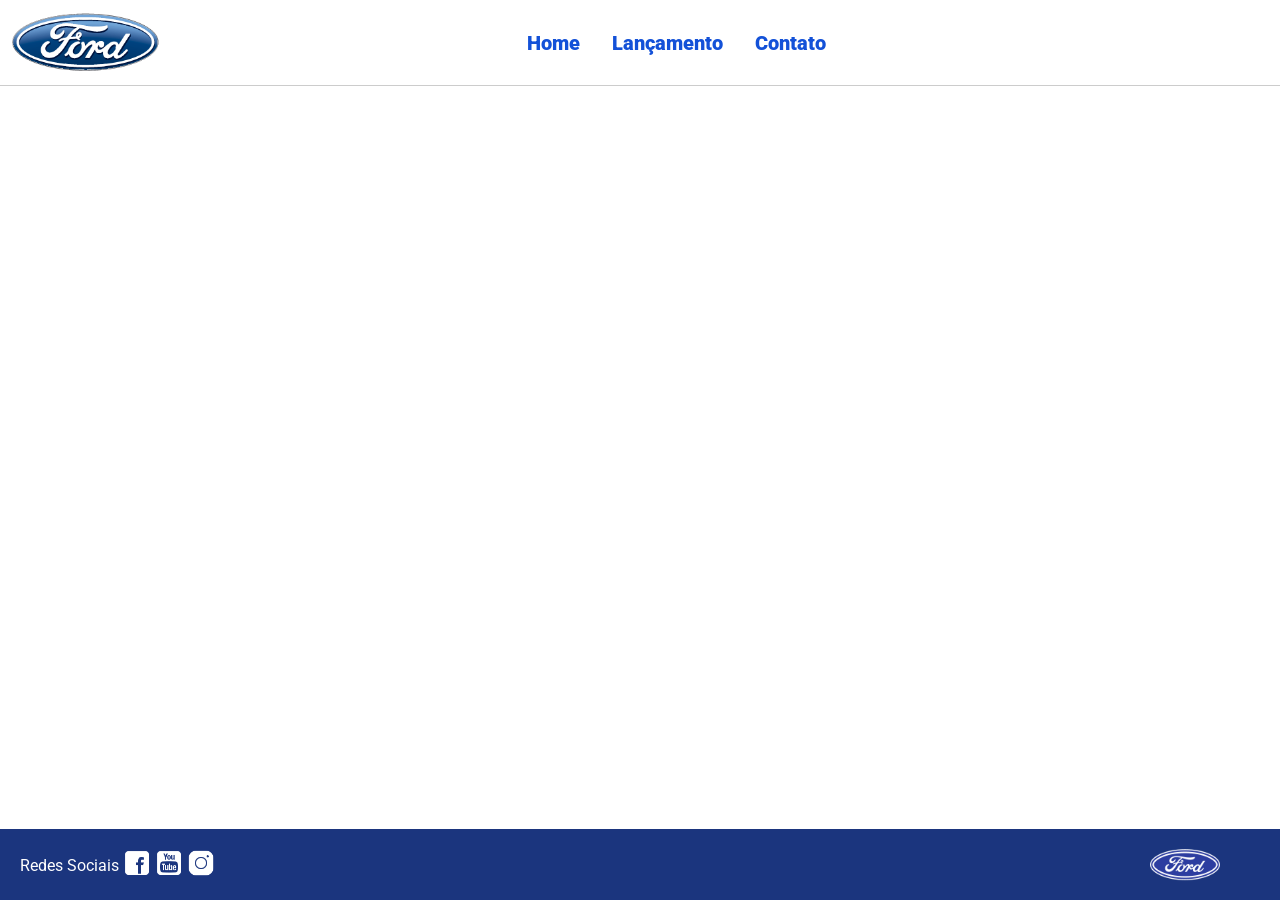
==== index.html @ 0823ac90 "first commit" ====
<!DOCTYPE html>
<html lang="pt-br">
<head>
    <meta charset="UTF-8">
    <meta http-equiv="X-UA-Compatible" content="IE=edge">
    <meta name="viewport" content="width=device-width, initial-scale=1.0">
    <title>Ford</title>    
    <link href="css/reset.css" rel="stylesheet">
    <link href="css/style.css" rel="stylesheet">
    <script src="js/carousel.js"></script>
</head>
<body>
    <header>       
        <div>
            <img src="img/logo-ford-256.png" width="150" class="logo" />
        </div>
        <nav>
            <ul>
                <li>
                    <a href="index.html">Home</a>
                </li>
                <li>
                    <a href="lancamento.html">Lançamento</a>
                </li>
                <li>
                    <a href="contato.html">Contato</a>
                </li>
            </ul>
        </nav>

    </header>
    <main>
        <div id="carousel">
        </div>
        <div id="carousel-title">
        </div>
        <script>
             //insert each image on carousel
            carouselArr.push(new Carousel("imagem_1.jpg","Esta é a nova Ranger Ford 2022. Verifique novidades.","lancamento.html"));
            carouselArr.push(new Carousel("imagem_2.jpg","Ford a nossa história","#"));
            carouselArr.push(new Carousel("imagem_3.jpg","Nova Ford Bronco Sport 2022","lancamento.html"));
            Carousel.Start(carouselArr);
        </script>
    </main>
    <footer>
        <nav id="social">
            <ul>
                <li><span class="redesociais">Redes Sociais</span></li>
                <li><a href="#" title="Facebook"><img src="img/facebook-50.png"></a></li>
                <li><a href="#" title="YouTube"><img src="img/youtube-squared-50.png"></a></li>
                <li><a href="#" title="Instagram"><img src="img/instagram-logo-50.png"></a></li>
            </ul>
        </nav>
        <div>
           <img src="img/ford-96.png" width="70"  />
        </div>
    </footer>    
</body>
</html>
---- css/style.css ----
@import url('https://fonts.googleapis.com/css2?family=Roboto:wght@300&display=swap');

body {
    background: #FFFFFF;
    height: 100%;
    font-family: 'Roboto', sans-serif;
}

html {
    height: 100%;
}

div#carousel {
    height: 46vh;
    width: 100%;
     max-height: 628px;
    -webkit-transition: all .3s ease-in-out;
    -moz-transition: all .3s ease-in-out;
    transition: all .3s ease-in-out;
}

div#carousel-title a {
    text-decoration: none;
}

div#carousel-title  {
    display: block;
    text-align: center;
    margin-top: 10px;
    margin-bottom: 10px;
    font-weight: bold;
}

header ul {
    text-align: center;
    margin-left: auto;
    margin-right: auto;
    display: block;
}

ul {
	display: inline-block;
}

header {
    background: #FFFFFF;
    border-bottom: 1px solid #ccc;
    margin-bottom: 10px;
    padding: 10px;
}

header div {
    display: inline;
    vertical-align: middle;
}

header nav {
    display: inline-block;
    vertical-align: middle;
    width: 80vw;
}

header nav a {
    color: #1351d8;
    font-size: 20px;
    text-decoration: none;
    font-weight: 900;
    margin-left: 14px;
    margin-right: 14px;
}

header nav a:hover {
    color: #1b357e;
    text-decoration: none;
    font-weight: 900;
}

nav li {
    display: inline;
    list-style: none;
}

main {
    min-height: calc(100% - 167px);
}

nav#social {
    display: inline;
    width: 80%;
}

nav#social ul img {
    width: 28px;
}

span.redesociais {
    color: #ffffff;
    vertical-align: super;
}

footer {
    background: #1B357E;
    padding: 20px;
}

footer div {
    display: inline;
    float: right;
    margin-right: 40px;
}

button:hover {
    background: #1b357e;
}
button {
    background: #1351d8;
    color: #fff;
    border: 0px;
    border-radius: 10px;
}
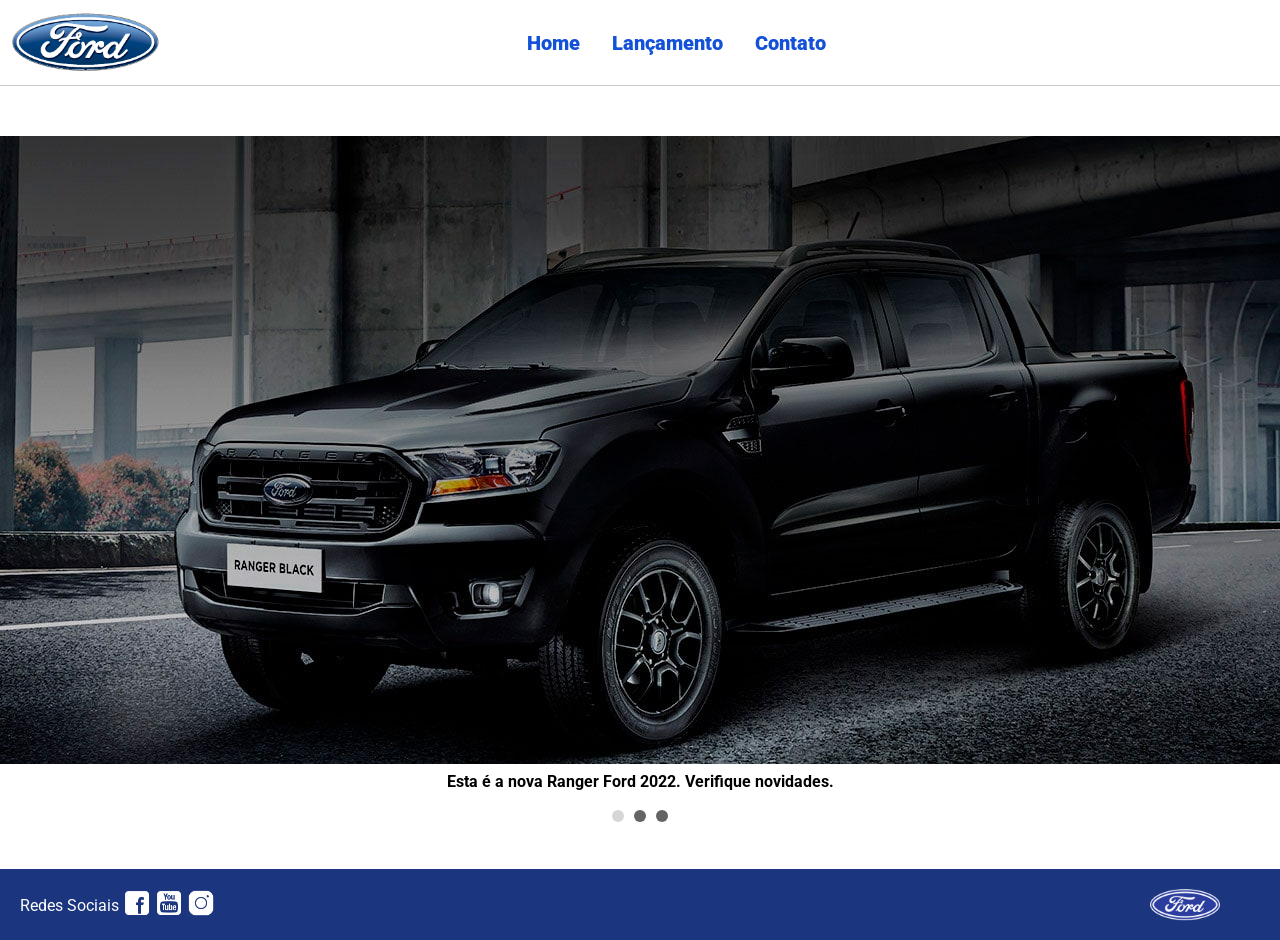
==== commit 7eb617e2: "implemented the carousel" ====
--- a/index.html
+++ b/index.html
@@ -7,7 +7,6 @@
     <title>Ford</title>    
     <link href="css/reset.css" rel="stylesheet">
     <link href="css/style.css" rel="stylesheet">
-    <script src="js/carousel.js"></script>
 </head>
 <body>
     <header>       
@@ -31,16 +30,19 @@
     </header>
     <main>
         <div id="carousel">
+            <a id="carousel-href" href=""><img src="" id="carousel-image"></a>
         </div>
+
+        <div class="slide-animation"></div>
         <div id="carousel-title">
+            <h5 id="carousel-text"></h5>
+
+            <div class="button-wrapper">
+                <button class="carousel-button" id="0" onclick="Carousel.ChangeImage(this.id)"></button>
+                <button class="carousel-button" id="1" onclick="Carousel.ChangeImage(this.id)"></button>
+                <button class="carousel-button" id="2" onclick="Carousel.ChangeImage(this.id)"></button>
+            </div>
         </div>
-        <script>
-             //insert each image on carousel
-            carouselArr.push(new Carousel("imagem_1.jpg","Esta é a nova Ranger Ford 2022. Verifique novidades.","lancamento.html"));
-            carouselArr.push(new Carousel("imagem_2.jpg","Ford a nossa história","#"));
-            carouselArr.push(new Carousel("imagem_3.jpg","Nova Ford Bronco Sport 2022","lancamento.html"));
-            Carousel.Start(carouselArr);
-        </script>
     </main>
     <footer>
         <nav id="social">
@@ -54,6 +56,14 @@
         <div>
            <img src="img/ford-96.png" width="70"  />
         </div>
-    </footer>    
+    </footer>
+    <script src="js/carousel.js"></script>
+    <script>
+             //insert each image on carousel
+            carouselArr.push(new Carousel("img/imagem_1.jpg","Esta é a nova Ranger Ford 2022. Verifique novidades.","lancamento.html"));
+            carouselArr.push(new Carousel("img/imagem_2.jpg","Ford a nossa história","#"));
+            carouselArr.push(new Carousel("img/imagem_3.jpg","Nova Ford Bronco Sport 2022","lancamento.html"));
+            Carousel.Start(carouselArr);
+        </script>
 </body>
 </html>
--- a/css/style.css
+++ b/css/style.css
@@ -11,12 +11,53 @@
 }
 
 div#carousel {
-    height: 46vh;
+    display: flex;
+    justify-content: center;
+
+    margin-top: 50px;
     width: 100%;
      max-height: 628px;
     -webkit-transition: all .3s ease-in-out;
     -moz-transition: all .3s ease-in-out;
     transition: all .3s ease-in-out;
+}
+
+
+div.button-wrapper {
+    display:flex;
+    justify-content: center;
+    gap: 10px;
+
+    padding: 20px 10px;
+}
+
+@keyframes slide {
+    from {
+        transform: translateX(100%);
+        opacity: 0;
+    }
+    to {
+        transform: translateX(0);
+        opacity: 1;
+    }
+}
+.slide-animation {
+    animation: slide 0.8s ease-in-out;
+}
+
+button.carousel-button {
+    display: flex;
+    justify-content: space-between;
+    align-items: center;
+    background-color: rgb(100, 100, 100);
+    width: 10px;
+    height: 12px;
+
+    border-radius: 50%;
+}
+
+button.carousel-button:hover {
+    background-color: rgb(214, 214, 214);
 }
 
 div#carousel-title a {
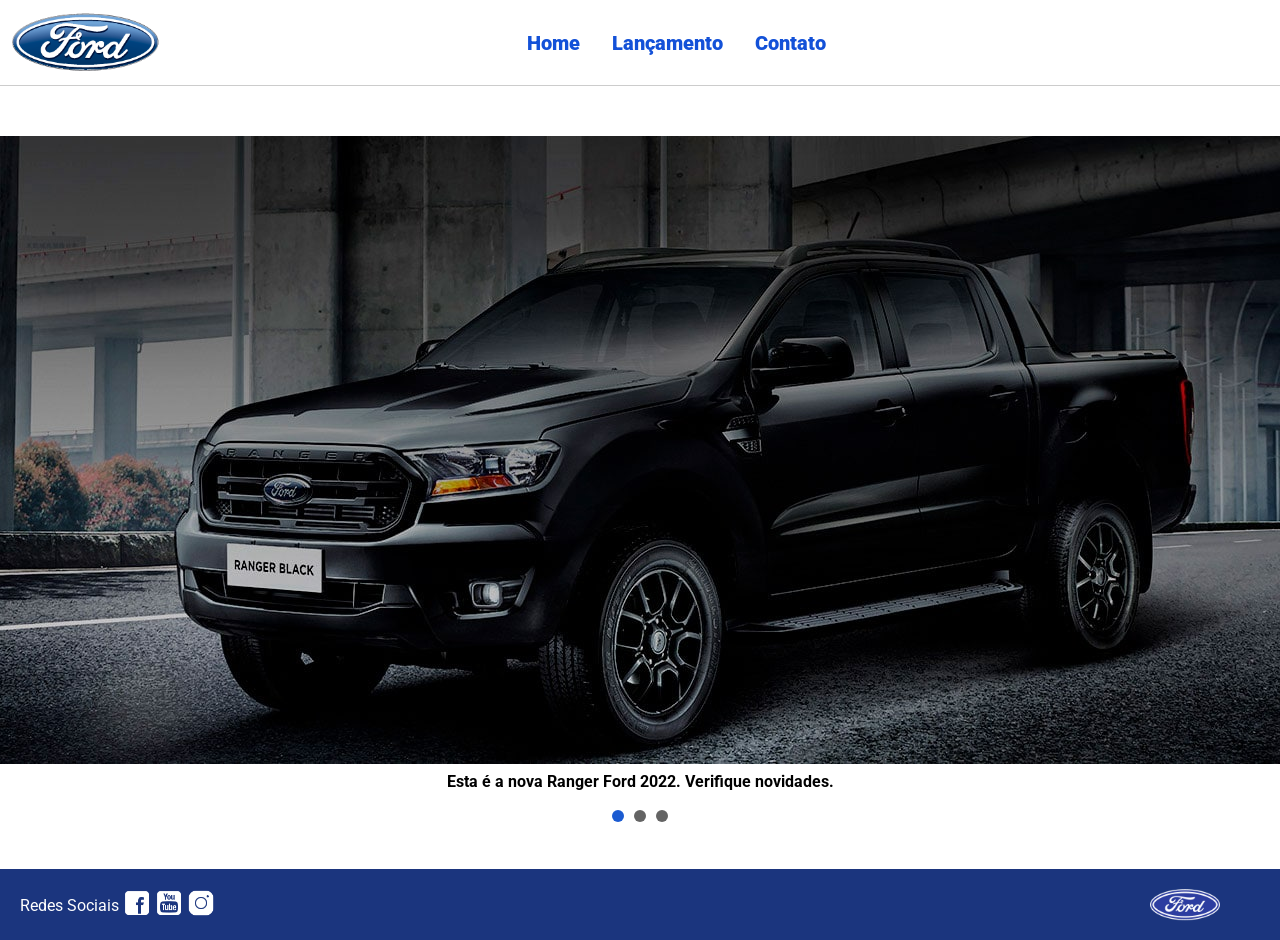
==== commit cff29b44: "automatized button display" ====
--- a/index.html
+++ b/index.html
@@ -38,9 +38,6 @@
             <h5 id="carousel-text"></h5>
 
             <div class="button-wrapper">
-                <button class="carousel-button" id="0" onclick="Carousel.ChangeImage(this.id)"></button>
-                <button class="carousel-button" id="1" onclick="Carousel.ChangeImage(this.id)"></button>
-                <button class="carousel-button" id="2" onclick="Carousel.ChangeImage(this.id)"></button>
             </div>
         </div>
     </main>
--- a/css/style.css
+++ b/css/style.css
@@ -31,18 +31,15 @@
     padding: 20px 10px;
 }
 
-@keyframes slide {
-    from {
-        transform: translateX(100%);
-        opacity: 0;
-    }
-    to {
-        transform: translateX(0);
-        opacity: 1;
-    }
-}
-.slide-animation {
-    animation: slide 0.8s ease-in-out;
+div.button-wrapper button {
+    display: flex;
+    justify-content: space-between;
+    align-items: center;
+    background-color: rgb(100, 100, 100);
+    width: 10px;
+    height: 12px;
+
+    border-radius: 50%;
 }
 
 button.carousel-button {
@@ -57,7 +54,7 @@
 }
 
 button.carousel-button:hover {
-    background-color: rgb(214, 214, 214);
+    background-color: rgb(87, 115, 207);
 }
 
 div#carousel-title a {
